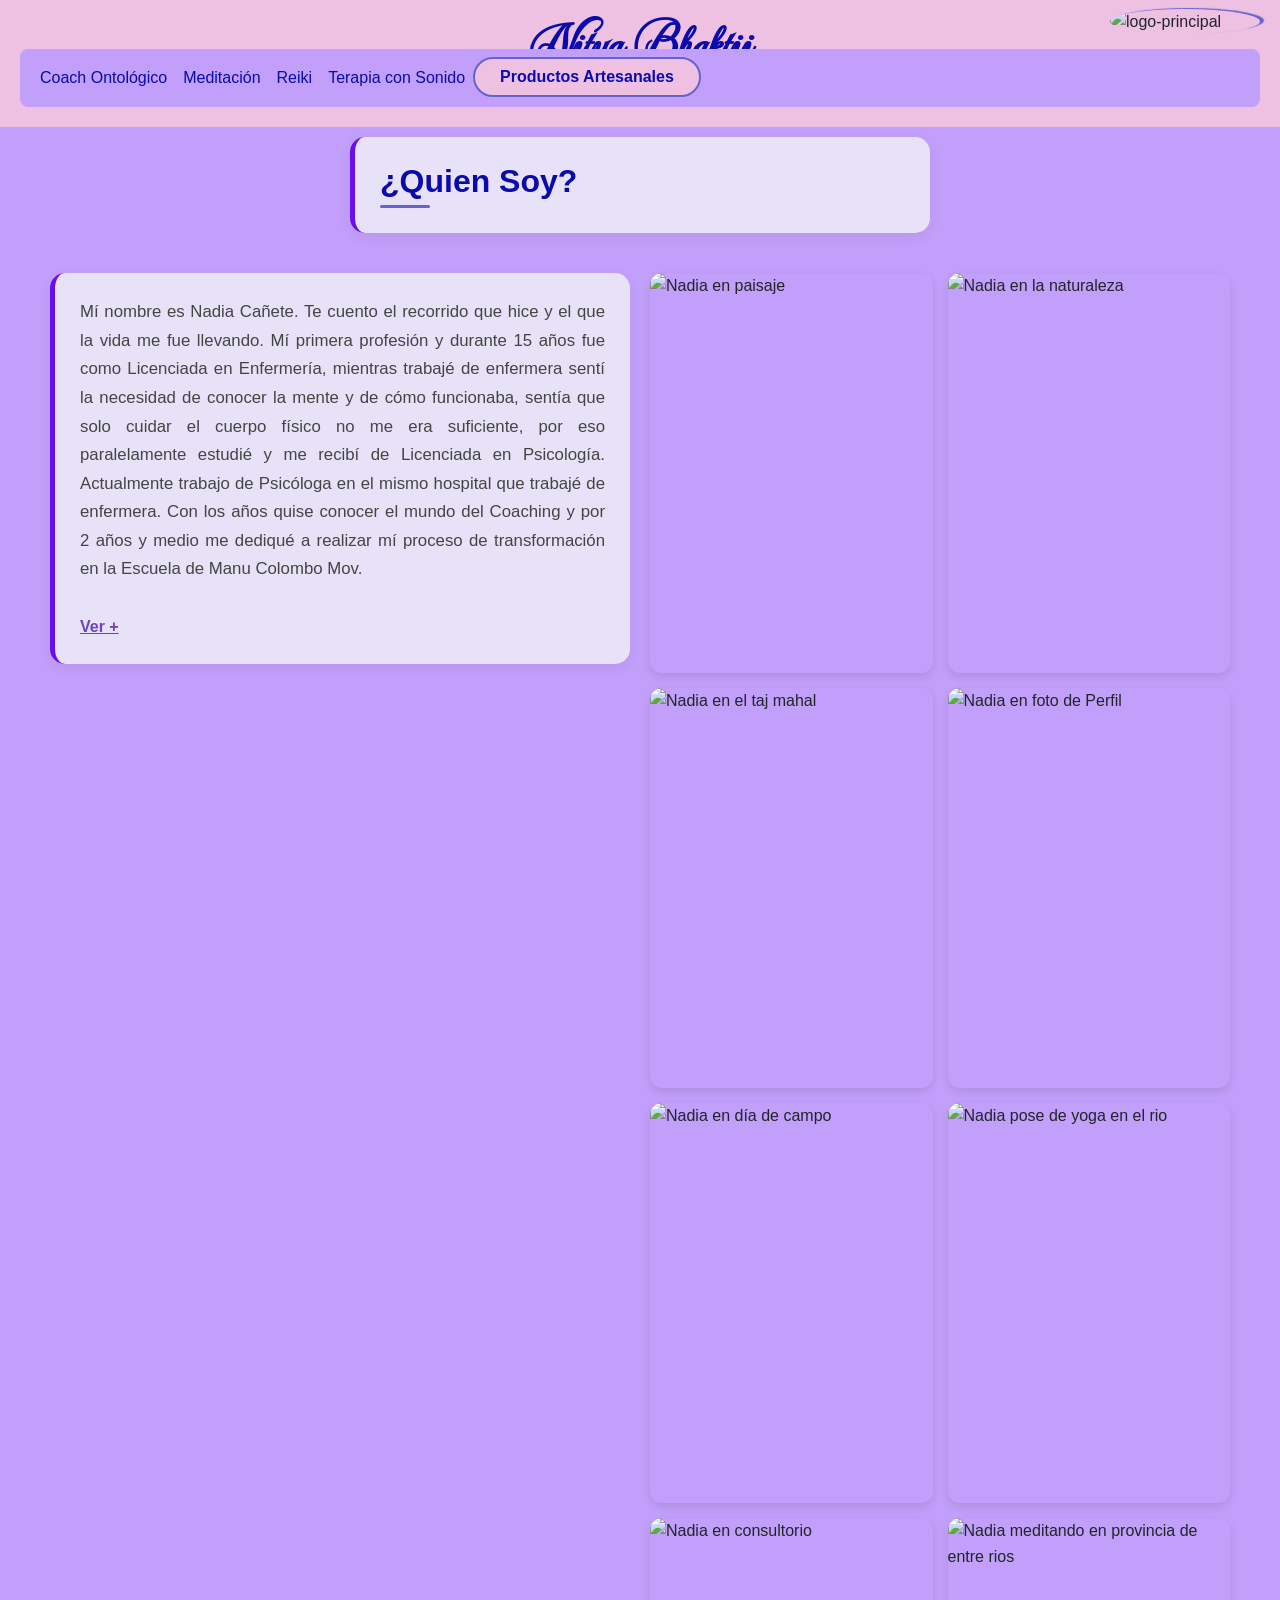
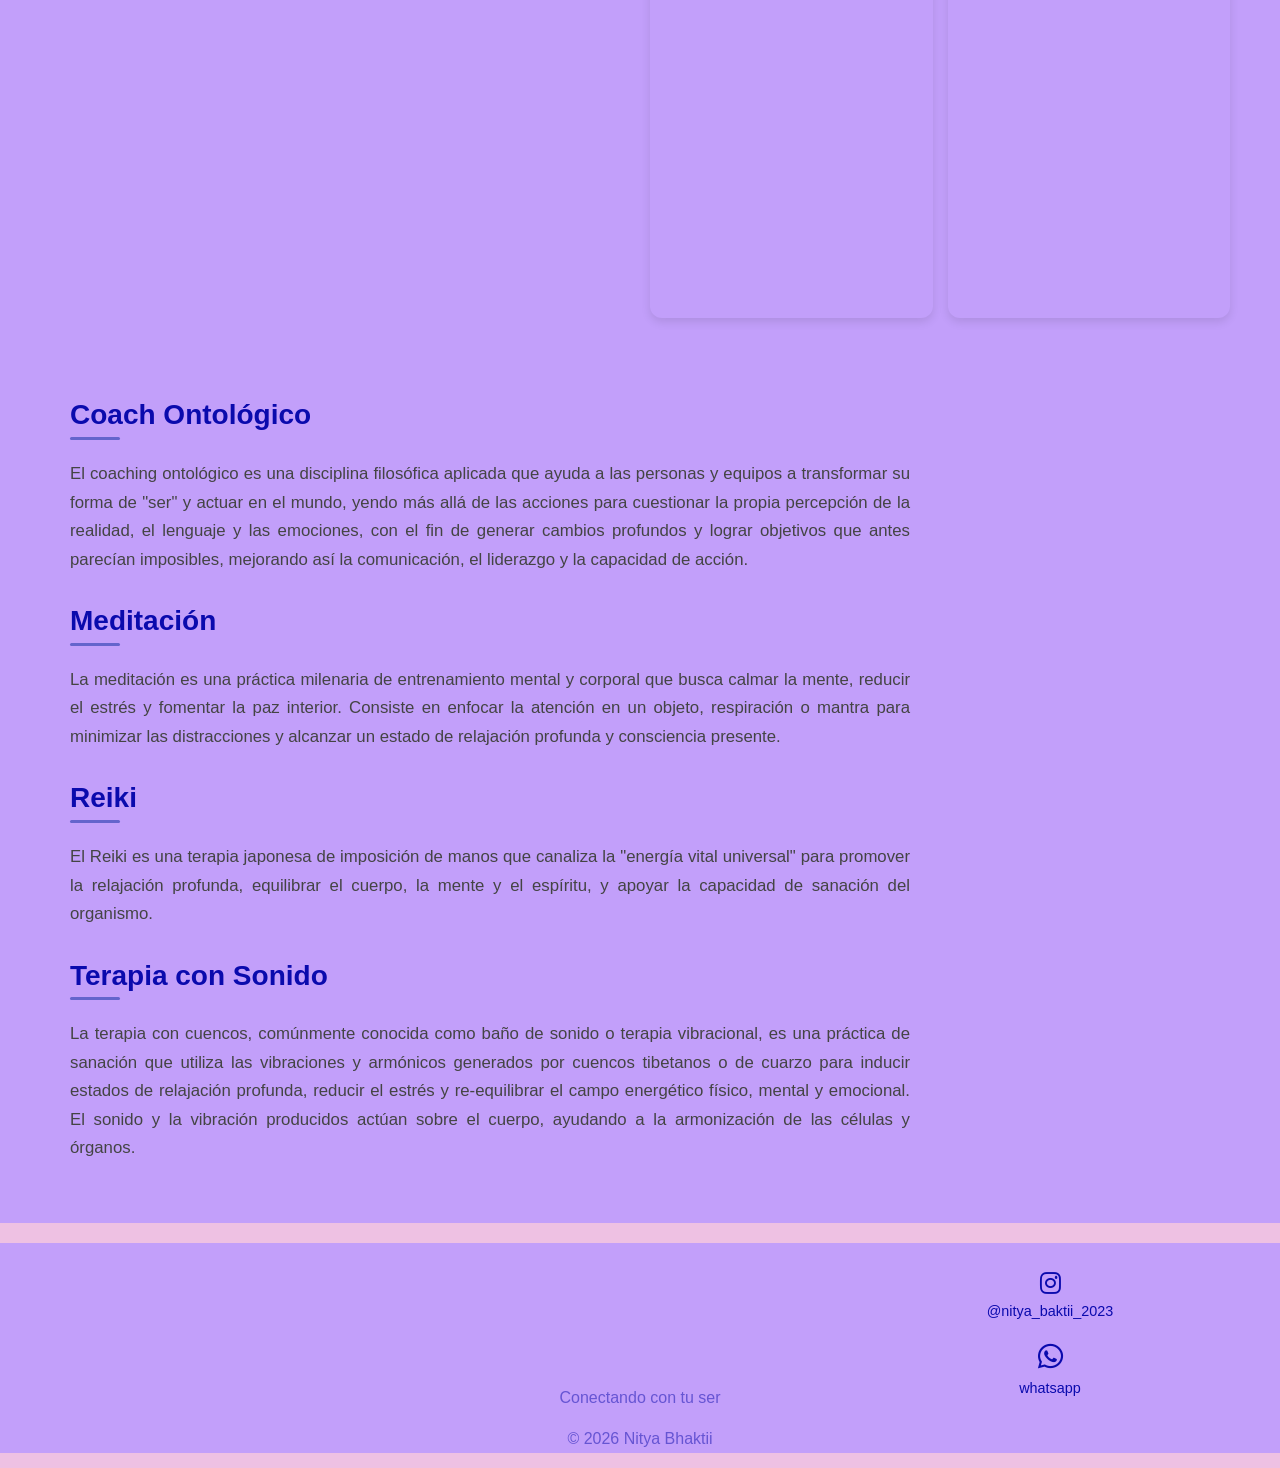
==== index.html @ 0ad5dc68 "arreglos finales" ====
<!DOCTYPE html>
<html lang="en">
<head>
    <meta charset="UTF-8">
    <meta name="viewport" content="width=device-width, initial-scale=1.0">
    <!-- TITULO DE LA PAGINA PRINCIPAL -->
    <title>Nitya Bhaktii</title>
    <!-- logo de la pestaña -->
    <link rel="icon" type="image/png" href="Imagenes/favicon.png">
    <!-- frameworks de boostraps -->
    <link href="https://cdn.jsdelivr.net/npm/bootstrap@5.3.8/dist/css/bootstrap.min.css" rel="stylesheet" integrity="sha384-sRIl4kxILFvY47J16cr9ZwB07vP4J8+LH7qKQnuqkuIAvNWLzeN8tE5YBujZqJLB" crossorigin="anonymous">
    <!-- fuente de google -->
    <link rel="preconnect" href="https://fonts.googleapis.com">
    <link rel="preconnect" href="https://fonts.gstatic.com" crossorigin>
    <link href="https://fonts.googleapis.com/css2?family=Mea+Culpa&display=swap" rel="stylesheet">
    <!-- pagina de estilos -->
    <link rel="stylesheet" href="css/main.css">
    <!-- fuente de google -->
    <link rel="stylesheet" href="https://cdnjs.cloudflare.com/ajax/libs/font-awesome/6.0.0/css/all.min.css">
</head>
<!-- comeinzo del BODY -->
<body>
    <!-- comienzo del header -->
    <header>
        <div>
            <!-- titulo principal -->
            <h1>Nitya Bhaktii<span>Conectando con tu ser</span></h1>
            <!-- logo en tablets y desktop -->
            <img class="logo-principal" src="Imagenes/logo-principal.png" alt="logo-principal">
        </div>
        <!-- barra de navegacion con boostraps -->
        <nav class="navbar navbar-expand-lg">
            <div class="container-fluid">
                <a class="navbar-brand" href="index.html">
                    <!-- logo en mobile -->
                    <img src="Imagenes/images-removebg-preview.png" alt="Logo" width="30" height="30" class="d-inline-block align-text-top"></a>
                        <button class="navbar-toggler" type="button" data-bs-toggle="collapse" data-bs-target="#navbarSupportedContent" aria-controls="navbarSupportedContent" aria-expanded="false" aria-label="Toggle navigation">
                            <span class="navbar-toggler-icon"></span>
                        </button>
                <div class="collapse navbar-collapse" id="navbarSupportedContent">
                    <ul class="navbar-nav me-auto mb-2 mb-lg-0">
                        <li class="nav-item">
                            <a class="nav-link active" aria-current="page" href="pages/coach-ontologico.html">Coach Ontológico</a>
                        </li>
                        <li class="nav-item">
                            <a class="nav-link active" aria-current="page" href="pages/meditacion.html">Meditación</a>
                        </li>
                        <li class="nav-item">
                            <a class="nav-link active" aria-current="page" href="pages/reiki.html">Reiki</a>
                        </li>
                        <li class="nav-item">
                            <a class="nav-link active" aria-current="page" href="pages/terapia-sonora.html">Terapia con Sonido</a>
                        </li>
                        <li class="nav-item"><a href="pages/productos-artesanales.html" class="btn-personal">Productos Artesanales</a>
                        </li>
                    </ul>
                </div>
            </div>
        </nav>
    </header>
    <!-- fin del header -->
    <!-- comienzo del main -->
    <div class="container-principal">
        <main>
            <div class="container-services">
                <!-- seccion de quien soy -->
                <section class="titulo-servicio">
                    <h2 class="tarjeta">¿Quien Soy?</h2>
                </section>
                <!-- fotos personales -->
                <aside class="imagenes-principal">
                    <img src="Imagenes/foto15.jpeg" alt="Nadia en paisaje">
                    <img src="Imagenes/foto10.jpeg" alt="Nadia en la naturaleza">
                    <img src="Imagenes/foto6.jpeg" alt="Nadia en el taj mahal" class="focus-1">
                    <img src="Imagenes/foto26.jpeg" alt="Nadia en foto de Perfil" class="focus-2">
                    <img src="Imagenes/foto21.jpeg" alt="Nadia en día de campo" class="focus-3">
                    <img src="Imagenes/foto7.jpeg" class="no-desktop" alt="Nadia en la montaña">
                    <img src="Imagenes/foto9.jpeg" alt="Nadia pose de yoga en el rio">
                    <img src="Imagenes/foto23.jpeg" class="no-mobile" alt="Nadia en consultorio">
                    <img src="Imagenes/n-imagen-2.jpeg" alt="Nadia meditando en provincia de entre rios" class="focus-4">
                </aside>
                <!-- detalle de vida -->
                <article class="tarjeta tarjeta-inicio">
                        <p>Mí nombre es Nadia Cañete. Te cuento el recorrido que hice y el que la vida me fue llevando. Mí primera profesión y durante 15 años fue como Licenciada en Enfermería, mientras trabajé de enfermera sentí la necesidad de conocer la mente y de cómo
                        funcionaba, sentía que solo cuidar el cuerpo físico no me era
                        suficiente, por eso paralelamente estudié y me recibí de
                        Licenciada en Psicología. Actualmente trabajo de Psicóloga en
                        el mismo hospital que trabajé de enfermera. Con los años quise
                        conocer el mundo del Coaching y por 2 años y medio me
                        dediqué a realizar mí proceso de transformación en la Escuela
                        de Manu Colombo Mov.
                        </p>
                        <!-- boton de ver mas -->
                    <details>
                        <summary>Ver</summary>
                            <p>Finalmente recibí mí certificación de
                            Coach Ontológico. En el medio de mis estudios me forme en
                            diferentes Terapias Complementarias como Instructora de Yoga,
                            Máster en Reiki Usui y Máster en Reiki Karuna, Terapeuta en
                            Cuencos Sonoros, Sanación con manos y voz entre otras.
                            Con todo mí aprendizaje y experiencia, hoy decidí empezar a
                            acompañar a las personas a transformar su vida, teniendo en
                            cuenta nuestros tres dominios: el lenguaje, las emociones y el
                            cuerpo. A esta mirada le sumo el cuerpo energético que también
                            posee una importancia relevante, muchas veces dejada de lado.
                            Considero al ser humano como un ser cuyo potencial se
                            encuentra latente hasta que despierta y se expande. Los invito a
                            conocerse más y a expandirse sin límites transformando sus
                            vidas.
                            </p>
                    </details>
                </article>
            </div>
        </main>
        <!-- fin del main -->
        <!-- comienzo de secciones de prestaciones y detalles de las mismas -->
        <div class="container-services">
            <section class="section-list">
                <h3 id="coach-ontologico">Coach Ontológico</h3>
                    <p>El coaching ontológico es una disciplina filosófica aplicada que ayuda a las personas y equipos a transformar su forma de "ser" y actuar en el mundo, yendo más allá de las acciones para cuestionar la propia percepción de la realidad, el lenguaje y las emociones, con el fin de generar cambios profundos y lograr objetivos que antes parecían imposibles, mejorando así la comunicación, el liderazgo y la capacidad de acción. </p>
                <h3 id="meditacion">Meditación</h3>
                    <p>La meditación es una práctica milenaria de entrenamiento mental y corporal que busca calmar la mente, reducir el estrés y fomentar la paz interior. Consiste en enfocar la atención en un objeto, respiración o mantra para minimizar las distracciones y alcanzar un estado de relajación profunda y consciencia presente.</p>
                <h3>Reiki</h3>
                    <p>El Reiki es una terapia japonesa de imposición de manos que canaliza la "energía vital universal" para promover la relajación profunda, equilibrar el cuerpo, la mente y el espíritu, y apoyar la capacidad de sanación del organismo.</p>
                <h3 id="terapias-sonoras">Terapia con Sonido</h3>
                    <p>La terapia con cuencos, comúnmente conocida como baño de sonido o terapia vibracional, es una práctica de sanación que utiliza las vibraciones y armónicos generados por cuencos tibetanos o de cuarzo para inducir estados de relajación profunda, reducir el estrés y re-equilibrar el campo energético físico, mental y emocional. El sonido y la vibración producidos actúan sobre el cuerpo, ayudando a la armonización de las células y órganos.</p>
            </section>
        </div>
    </div>
    <div class="division">

    </div> 
    <!-- fin de secciones -->
    <!-- comienzo del footer -->
    <footer>
        <!-- iconos de redes sociales -->
        <div class="social-icons">
            <!-- instagram con estilos -->
            <a href="https://www.instagram.com/_u/nitya_baktii_2023/?hl=es" class="instagram-link" target="_blank" rel="noopener noreferrer" style="text-decoration: none; color: inherit; display: flex; flex-direction: column; align-items: center;">
                <i class="fa-brands fa-instagram" style="font-size: 1.5rem;"></i>
                    <span style="font-size: 0.9rem; margin-top: 5px;">@nitya_baktii_2023</span>
            </a>
            <!-- whatsapp con estilos -->
            <a href="https://wa.me/5491154056339" class="whatsapp" target="_blank" rel="noopener" style="text-decoration: none; color: inherit; align-items: center;" aria-label="Chatear por WhatsApp">
                <i class="fa-brands fa-whatsapp"></i>
                    <span style="font-size: 0.9rem; margin-top: 5px;">whatsapp</span>
            </a>
        </div>
        <!-- slogan final y copyright -->
        <div class="footer-final">
            <p class="footer-info-centro">Conectando con tu ser</p>
            <p class="footer-info-centro">&copy; 2026 Nitya Bhaktii</p>
        </div>
    </footer>
    <!-- fin de footer -->
    <!-- boton flotante de whatsapp para mobile -->
    <a href="https://wa.me/5491154056339" class="whatsapp-btn" target="_blank" rel="noopener" aria-label="Chatear por WhatsApp">
        <i class="fa-brands fa-whatsapp"></i>
    </a>
    <!-- scrypt de boostraps -->
<script src="https://cdn.jsdelivr.net/npm/bootstrap@5.3.8/dist/js/bootstrap.bundle.min.js" integrity="sha384-FKyoEForCGlyvwx9Hj09JcYn3nv7wiPVlz7YYwJrWVcXK/BmnVDxM+D2scQbITxI" crossorigin="anonymous"></script>
</body>
<!-- fin de BODY -->
</html>
---- css/main.css ----
/*archivo reset*/
/*estilo de reseteo*/
* {
  margin: 0;
  padding: 0;
  box-sizing: border-box;
}

/*archivo de page-principal*/
/*estilos del body general*/
body {
  font-family: sans-serif;
  line-height: 1.6;
  background-color: #eec1e3;
}

/*archivo de header*/
/*estilos general del header*/
/* empieza el header*/
header {
  display: flex;
  flex-direction: column;
  padding: 20px;
  gap: 15px;
}
header h1 {
  text-align: center;
  color: rgb(10, 10, 173);
  font-family: "mea culpa", cursive;
  font-size: 3rem;
  font-weight: bolder;
  line-height: 1;
}
header h1 span {
  display: block;
  color: rgb(100, 100, 204);
  font-size: 0.8rem;
  letter-spacing: 2px;
  margin-top: 10px;
  font-family: sans-serif;
}
header .logo-principal {
  display: none;
  animation: rotation 5s infinite linear;
}
@keyframes rotation {
  from {
    transform: rotatey(0deg);
  }
  to {
    transform: rotateY(360deg);
  }
}
header .navbar {
  background-color: #c29ffa;
  border-radius: 8px;
}
header .navbar .navbar-toggler {
  border: 2px solid rgb(10, 10, 173);
  padding: 4px 8px;
  outline: none;
  box-shadow: none;
}
header .navbar .navbar-toggler:focus {
  box-shadow: none;
}
header .navbar .navbar-toggler .navbar-toggler-icon {
  filter: sepia(100%) hue-rotate(190deg) saturate(500%);
  transition: filter 0.3s ease;
}
header .navbar .navbar-toggler:hover .navbar-toggler-icon {
  filter: sepia(100%) hue-rotate(150deg) saturate(100%);
}
header .navbar .nav-item .nav-link {
  color: rgb(10, 10, 173);
}
header .navbar .nav-item .nav-link:hover {
  color: #6610f2;
  transform: translateY(-2px);
}
header .navbar .btn-personal {
  background-color: #eec1e3;
  color: rgb(10, 10, 173);
  padding: 10px 25px;
  border-radius: 50px;
  font-weight: 600;
  text-decoration: none;
  display: inline-block;
  border: 2px solid rgb(100, 100, 204);
  transition: all 0.3s ease;
  line-height: 1;
}
header .navbar .btn-personal:hover {
  background-color: rgb(100, 100, 204);
  color: #eec1e3;
  transform: translateY(-1px);
  box-shadow: 0 4px 10px rgba(0, 0, 0, 0.1);
}

/*archivo de main*/
/*estilos general de main*/
.container-principal {
  background-color: #c29ffa;
}
.container-principal .container-services {
  display: flex;
  flex-direction: column;
  gap: 20px;
  max-width: 900px;
  margin: 0 auto;
  padding: 10px;
}
.container-principal .container-services .tarjeta {
  order: 1;
}
.container-principal .container-services .imagenes-principal {
  order: 2;
}
.container-principal .container-services h2, .container-principal .container-services h3 {
  color: rgb(10, 10, 173);
  margin-bottom: 20px;
  font-family: sans-serif;
  position: relative;
  font-weight: bold;
  display: block;
}
.container-principal .container-services p {
  font-size: 1.05rem;
  line-height: 1.7;
  color: #444;
  margin-bottom: 30px;
  text-align: justify;
}
.container-principal .container-services summary {
  list-style: none;
  color: #6f42c1;
  cursor: pointer;
  font-weight: bold;
  text-decoration: underline;
  margin-top: 10px;
  outline: none;
}
.container-principal .container-services summary::after {
  content: " + ";
}
.container-principal .container-services [open] summary::after {
  content: " - ";
}
.container-principal .container-services [open] summary {
  margin-bottom: 25px;
}
.container-principal .container-services h2::after, .container-principal .container-services h3::after {
  content: "";
  display: block;
  width: 50px;
  height: 3px;
  background-color: rgb(100, 100, 204);
  margin-top: 5px;
  border-radius: 2px;
}
.container-principal .container-services .imagenes-principal {
  display: grid;
  grid-template-columns: repeat(2, 1fr);
  gap: 15px;
  margin-bottom: 40px;
}
.container-principal .container-services .imagenes-principal img {
  width: 100%;
  height: 200px;
  object-fit: cover;
  border-radius: 12px;
  box-shadow: 0 4px 10px rgba(0, 0, 0, 0.1);
  transition: transform 0.3s ease;
}
.container-principal .container-services .section-list {
  background-color: transparent;
  padding: 20px;
  margin: 0 auto;
}

.tarjeta {
  background-color: #e7e2f8;
  padding: 25px;
  border-radius: 15px;
  border-left: 5px solid #6610f2;
  margin-bottom: 20px;
  box-shadow: 0 4px 15px rgba(0, 0, 0, 0.05);
}

.division {
  margin: 20px;
}

/*archivo mobile*/
/*estilos para mobile*/
.no-mobile {
  display: none;
}

/*redes de what oculta*/
.whatsapp {
  display: none;
}

/*se visualiza boton flotante de what*/
.whatsapp-btn {
  position: fixed;
  width: 40px;
  height: 40px;
  bottom: 20px;
  right: 20px;
  background-color: #25d366;
  color: #FFF;
  border-radius: 50px;
  text-align: center;
  font-size: 25px;
  box-shadow: 2px 2px 10px rgba(0, 0, 0, 0.2);
  display: flex;
  align-items: center;
  justify-content: center;
  z-index: 1000;
  text-decoration: none;
  transition: transform 0.3s ease;
}

/* si se apreta el logo del whatsapp */
.whatsapp-btn:active {
  transform: scale(1.1);
  background-color: #128c7e;
}

/*archivo de imagen*/
/*estilos de posicion de las imagenes*/
.focus-1 {
  object-position: 90%;
}

.focus-2 {
  object-position: 0% 0.1%;
}

.focus-3 {
  object-position: 0% 30%;
}

.focus-4 {
  object-position: 0 90%;
}

aside img:hover {
  transform: scale(1.03);
}

/*archivo de footer*/
/*estilos general del footer*/
/* Empieza el footer */
footer {
  background-color: #c29ffa;
  color: rgb(10, 10, 173);
  padding: 20px 40px;
  text-align: center;
  display: flex;
  flex-direction: column;
  align-items: center;
  gap: 30px;
}

.footer-final, .footer-info-centro {
  font-size: 1rem;
  opacity: 0.7;
  margin-top: 10px;
}

.social-icons a {
  font-size: 1.8rem;
  transition: transform 0.3s ease, color 0.3s ease;
}
.social-icons a:hover {
  color: #6610f2;
  transform: scale(1.1);
}

/*archivo page-secundary*/
/*estilos de las paginas secundarias*/
.imagenes-pages {
  display: contents;
}
.imagenes-pages .imagen-inicio {
  order: 1;
  width: 100%;
  height: auto;
  border-radius: 15px;
  margin: 10px 0;
  box-shadow: 0 8px 20px rgba(0, 0, 0, 0.15);
}
.imagenes-pages .imagen-final {
  order: 3;
  width: 100%;
  height: auto;
  border-radius: 15px;
  margin: 10px 0;
  box-shadow: 0 8px 20px rgba(0, 0, 0, 0.15);
}

.texto-articulo {
  order: 2;
}
.texto-articulo p span {
  font-size: 1.1rem;
  line-height: 1.7;
  color: #6610f2;
  margin-top: 15px;
  margin-bottom: 15px;
  text-align: justify;
  display: block;
}

/*se agrega menu en el footer*/
.footer-services-list {
  list-style: none;
  padding: 0;
}
.footer-services-list li {
  margin: 10px 0;
}
.footer-services-list li a {
  text-decoration: none;
  font-weight: 500;
}
.footer-services-list li a:hover {
  color: #6610f2;
  transform: translateY(-2px);
}

/*archivo de videos*/
/*estilos de videos de youtube*/
iframe {
  display: block;
  width: 100%;
  aspect-ratio: 16/9;
  object-fit: cover;
  height: auto;
  margin: auto;
  padding: 4px;
  border-radius: 15px;
  border: 6px solid #eec1e3;
  outline: 2px solid rgb(10, 10, 173);
}

/*archivo de page-producto*/
/*estilos de la pagina productos artesanales*/
.container-personal {
  display: grid;
  gap: 20px;
  padding: 20px;
  grid-template-areas: "header" "titulo" "hero";
}

.hero-personal {
  grid-area: titulo;
  text-align: start;
  background-color: #c29ffa;
  padding: 15px;
  max-width: 900px;
  margin: 0 auto;
}
.hero-personal .tarjeta {
  font-size: 1.4em;
  color: rgb(10, 10, 173);
  margin-bottom: 20px;
  font-family: sans-serif;
  position: relative;
  font-weight: bold;
  display: block;
}
.hero-personal .tarjeta::after {
  content: "";
  display: block;
  width: 50px;
  height: 3px;
  background-color: rgb(100, 100, 204);
  margin-top: 5px;
  border-radius: 2px;
}

.producto-personal {
  display: grid;
  grid-template-columns: repeat(2, 1fr);
  gap: 25px;
  margin-top: 20px;
}
.producto-personal a {
  text-decoration: none;
  color: inherit;
  display: flex;
  flex-direction: column;
  align-items: center;
  transition: transform 0.3s ease;
}
.producto-personal a:hover {
  transform: translateY(-5px);
}
.producto-personal a:hover img {
  box-shadow: 0 8px 15px rgba(0, 0, 0, 0.2);
}
.producto-personal a img {
  width: 100%;
  height: 300px;
  object-fit: cover;
  border-radius: 15px;
  box-shadow: 0 4px 8px rgba(0, 0, 0, 0.1);
}
.producto-personal a span {
  font-size: 1.1rem;
  line-height: 1.2;
  color: #6610f2;
  margin-top: 15px;
  margin-bottom: 15px;
  text-align: center;
  display: block;
}
.producto-personal a span span {
  font-size: 1rem;
  line-height: 1;
  color: #6610f2;
  margin-top: 15px;
  margin-bottom: 15px;
  text-align: center;
  display: block;
}

/*archivo de mq-tablet*/
/*cambio de colores de fondo*/
@media (min-width: 768px) {
  body {
    background-color: #c29ffa;
  }
  header .navbar {
    background-color: #eec1e3;
  }
  header .logo-principal {
    display: block;
    width: 150px;
    height: auto;
    margin-left: auto;
    margin-top: -90px;
    border-radius: 50%;
    box-shadow: 4px -1px 1px rgb(100, 100, 204);
  }
  header .navbar-brand {
    display: none;
  }
  .no-desktop {
    display: none;
  }
  /*estilo grilla*/
  .container-principal {
    background-color: #eec1e3;
  }
  .container-principal .container-services {
    display: grid;
    grid-template-columns: repeat(3, 1fr);
    align-items: start;
  }
  .container-principal .titulo-servicio {
    grid-area: 1/1/2/4;
  }
  .container-principal .tarjeta .tarjeta-inicio p {
    font-size: 1.7rem;
  }
  .container-principal .imagenes-pages .imagen-inicio {
    order: unset;
    margin: 0;
  }
  .container-principal .imagenes-pages .imagen-final {
    order: unset;
    margin: 0;
  }
  .container-principal .container-services .imagenes-pages {
    grid-area: 2/1;
    align-self: start;
    display: flex;
    flex-direction: column;
    margin-top: 0;
    gap: 15px;
  }
  .container-principal .container-services .imagenes-pages img {
    width: 100%;
    height: auto;
    object-fit: cover;
    border-radius: 12px;
    box-shadow: 0 4px 10px rgba(0, 0, 0, 0.1);
    transition: transform 0.3s ease;
  }
  .container-services p {
    font-size: 1rem;
  }
  .no-mobile {
    display: unset;
    width: 100%;
  }
  .focus-2 {
    object-position: 80% 0%;
  }
  .container-services .tarjeta {
    grid-area: 2/2/2/4;
  }
  .container-services .section-list {
    grid-area: 1/1/3/4;
  }
  iframe {
    width: 600px;
  }
  /*estilos del footer - grilla*/
  footer {
    background-color: #eec1e3;
    display: grid;
    grid-template-columns: repeat(3, 1fr);
    text-align: center;
  }
  footer .footer-final {
    grid-area: 2/2;
    margin-bottom: -35px;
  }
  footer .social-icons {
    grid-area: 1/3;
    display: flex;
    flex-direction: column;
    gap: 20px;
    padding-top: 8px;
    margin-bottom: -65px;
  }
  .whatsapp-btn {
    display: none;
  }
  .whatsapp, .instagram-link {
    display: flex;
    flex-direction: column;
  }
  .container-personal {
    grid-template-columns: 200px 1fr 1fr;
    grid-template-areas: "header header header" " nav  titulo titulo " " nav   hero  hero ";
  }
  .content-personal {
    grid-area: header;
  }
  .nav-personal {
    grid-area: nav;
  }
  .nav-personal ul {
    list-style: none;
    display: flex;
    flex-direction: column;
    gap: 20px;
  }
  .nav-personal ul li a {
    text-decoration: none;
    color: rgb(10, 10, 173);
    transition: color 0.3s ease;
  }
  .nav-personal ul li a:hover {
    color: rgb(100, 100, 204);
    text-decoration: underline;
  }
  .subtitulo__productos {
    color: rgb(10, 10, 173);
    margin-bottom: 20px;
    font-family: sans-serif;
    position: relative;
    font-weight: bold;
    display: block;
  }
  .nav-personal .desplegable {
    position: relative;
  }
  .nav-personal .desplegable .content-desplegable {
    display: none;
    position: absolute;
    background-color: #c29ffa;
    min-width: 160px;
    box-shadow: 0px 8px 16px rgba(0, 0, 0, 0.2);
    z-index: 9999;
    top: 100%;
    left: 0;
    padding: 10px 0;
    border-radius: 8px;
  }
  .nav-personal .desplegable .content-desplegable li {
    width: 100%;
  }
  .nav-personal .desplegable .content-desplegable li a {
    padding: 10px 20px;
    display: block;
    font-size: 0.9rem;
  }
  .nav-personal .desplegable .content-desplegable li a:hover {
    background-color: #eec1e3;
  }
  .nav-personal ul .desplegable:hover .content-desplegable {
    display: block;
  }
}
/*archivo mq-desktop*/
/*estilos de desktop*/
/*cambio de color principal*/
@media (min-width: 1200px) {
  body {
    background-color: #eec1e3;
  }
  /*color del menu de navegacion*/
  header .navbar {
    background-color: #c29ffa;
  }
  .container-principal {
    background-color: #c29ffa;
  }
  .container-principal .container-services {
    max-width: 1200px;
    margin: auto;
    display: grid;
    grid-template-columns: repeat(4, 1fr);
    align-self: start;
  }
  .container-principal .container-services .titulo-servicio {
    grid-area: 1/2/1/4;
  }
  .container-principal .container-services .imagenes-principal .no-desktop {
    display: none;
  }
  .container-principal .container-services .imagenes-principal, .container-principal .container-services .imagenes-pages {
    display: grid;
    grid-template-columns: repeat(2, 1fr);
    grid-area: 2/3/5/span 2;
    gap: 15px;
    align-self: start;
  }
  .container-principal .container-services .imagenes-principal img, .container-principal .container-services .imagenes-pages img {
    width: 100%;
    height: 400px;
    display: block;
  }
  .container-principal .container-services .tarjeta {
    grid-area: 2/1/2/span 2;
  }
  .container-principal .container-services .section-list {
    grid-area: 1/1/1/span 3;
  }
  /*video mas grande*/
  iframe {
    width: 800px;
  }
  /*estilos grilla*/
  .container-personal {
    grid-template-columns: 200px repeat(4, 1fr);
    grid-template-areas: "header header header header header" " nav  titulo titulo titulo titulo" " nav   hero   hero   hero    hero";
  }
  .container-personal .content-personal {
    grid-area: header;
  }
  .container-personal .nav-personal {
    grid-area: nav;
  }
  .container-personal .hero-personal {
    grid-area: titulo;
  }
  .container-personal .hero-personal .producto-personal {
    display: grid;
    grid-template-columns: repeat(4, 1fr);
    gap: 25px;
    margin-top: 20px;
  }
  .container-personal .navbar .collapse .btn-personal {
    background-color: #eec1e3;
    color: rgb(10, 10, 173);
    padding: 10pc 25px;
    border-radius: 50px;
    font-weight: 600;
    text-decoration: none;
    display: inline-block;
    border: 2px solid rgb(100, 100, 204);
    transition: all 0.3s ease;
    line-height: 1;
  }
  .container-personal .navbar .collapse .btn-personal:hover {
    background-color: rgb(100, 100, 204);
    color: #eec1e3;
    transform: translateY(-1px);
    box-shadow: 0 4px rgba(0, 0, 0, 0.1);
  }
  /*color de footer*/
  footer {
    background-color: #c29ffa;
  }
  /*estilos layout en grilla*/
  .container-personal {
    grid-template-columns: 200px repeat(4, 1fr);
    grid-template-areas: "header header header header header" " nav  titulo titulo titulo titulo" " nav   hero   hero   hero    hero";
  }
  .container-personal .content-personal {
    grid-area: header;
  }
  .container-personal .content-personal .navbar .collapse .btn-personal {
    background-color: #eec1e3;
    color: rgb(10, 10, 173);
    padding: 10px 25px;
    border-radius: 50px;
    font-weight: 600;
    text-decoration: none;
    display: inline-block;
    border: 2px solid rgb(100, 100, 204);
    transition: all 0.3s ease;
    line-height: 1;
  }
  .container-personal .content-personal .navbar .collapse .btn-personal:hover {
    background-color: rgb(100, 100, 204);
    color: #eec1e3;
    transform: translateY(-1px);
    box-shadow: 0 4px 10px rgba(0, 0, 0, 0.1);
  }
  .container-personal .nav-personal {
    grid-area: nav;
  }
  .container-personal .hero-personal {
    grid-area: titulo;
  }
  .container-personal .hero-personal .producto-personal {
    display: grid;
    grid-template-columns: repeat(4, 1fr);
    gap: 25px;
    margin-top: 20px;
  }
}

/*# sourceMappingURL=main.css.map */
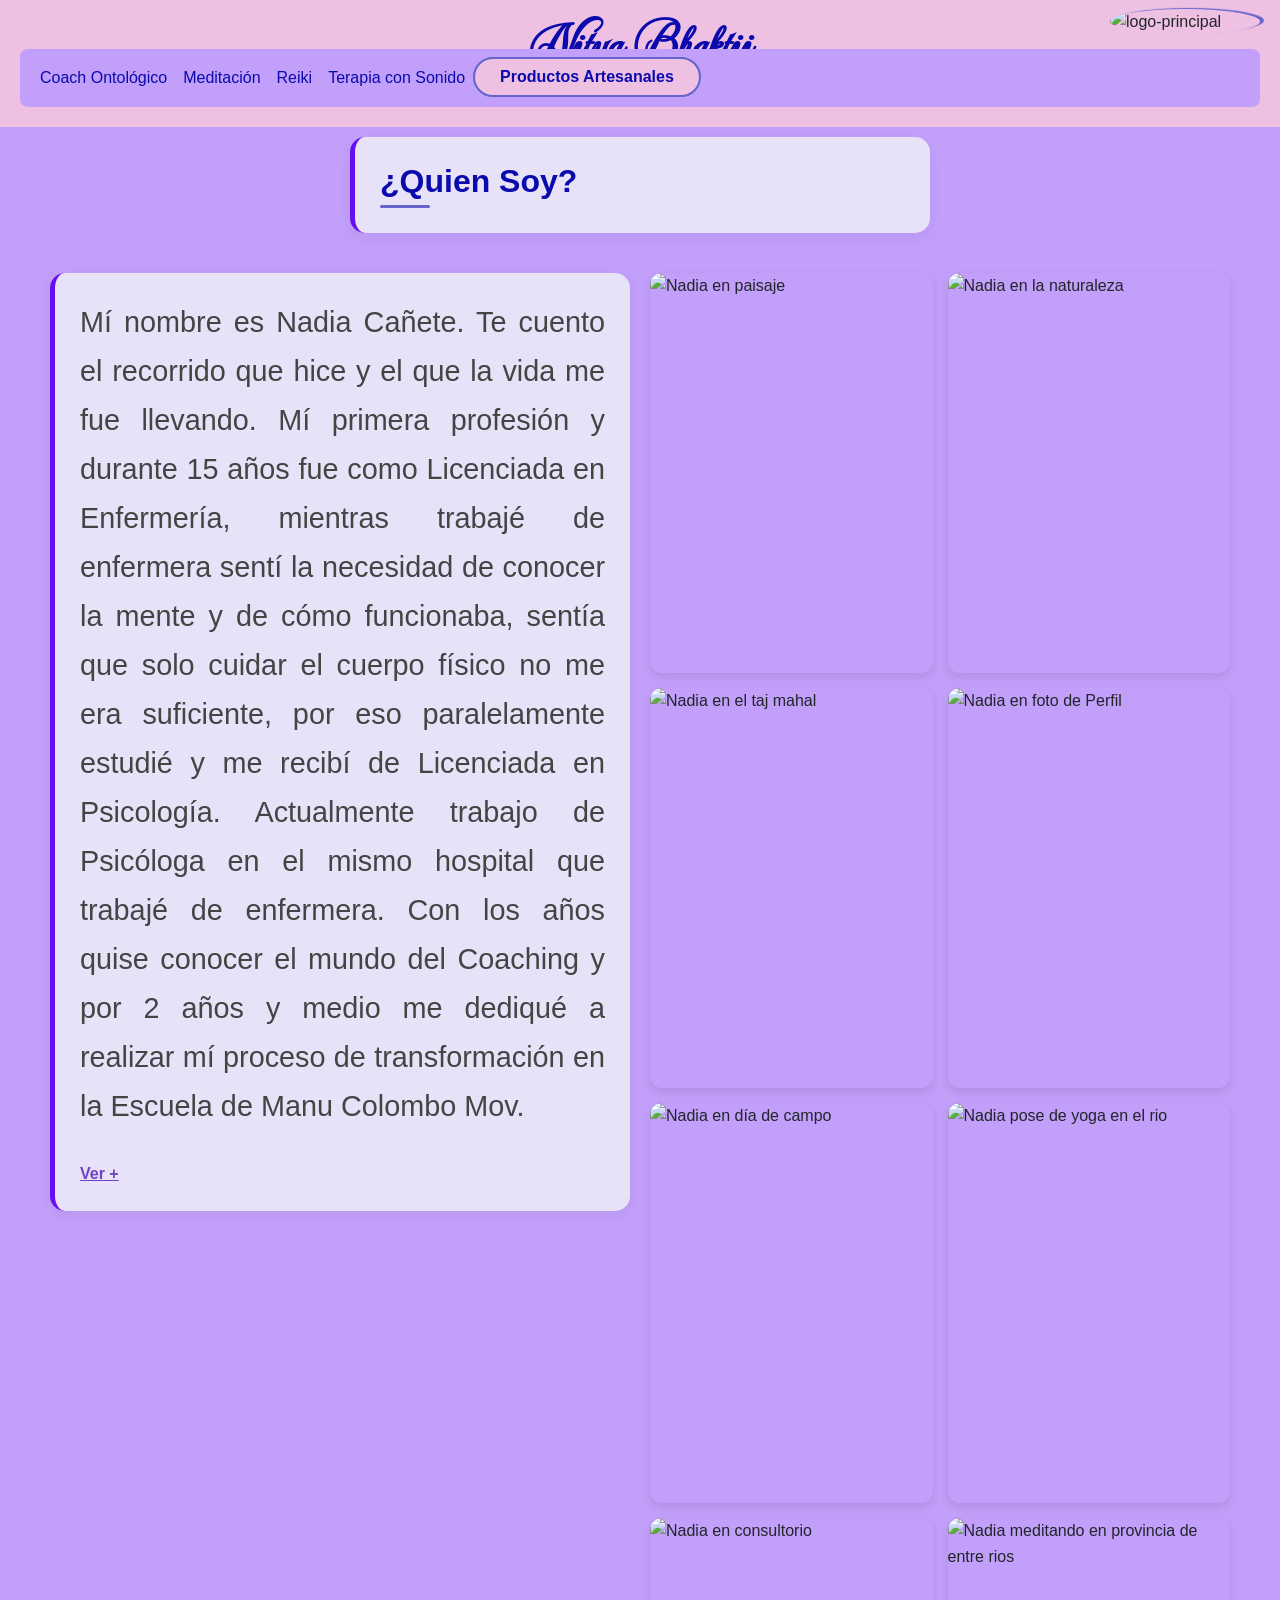
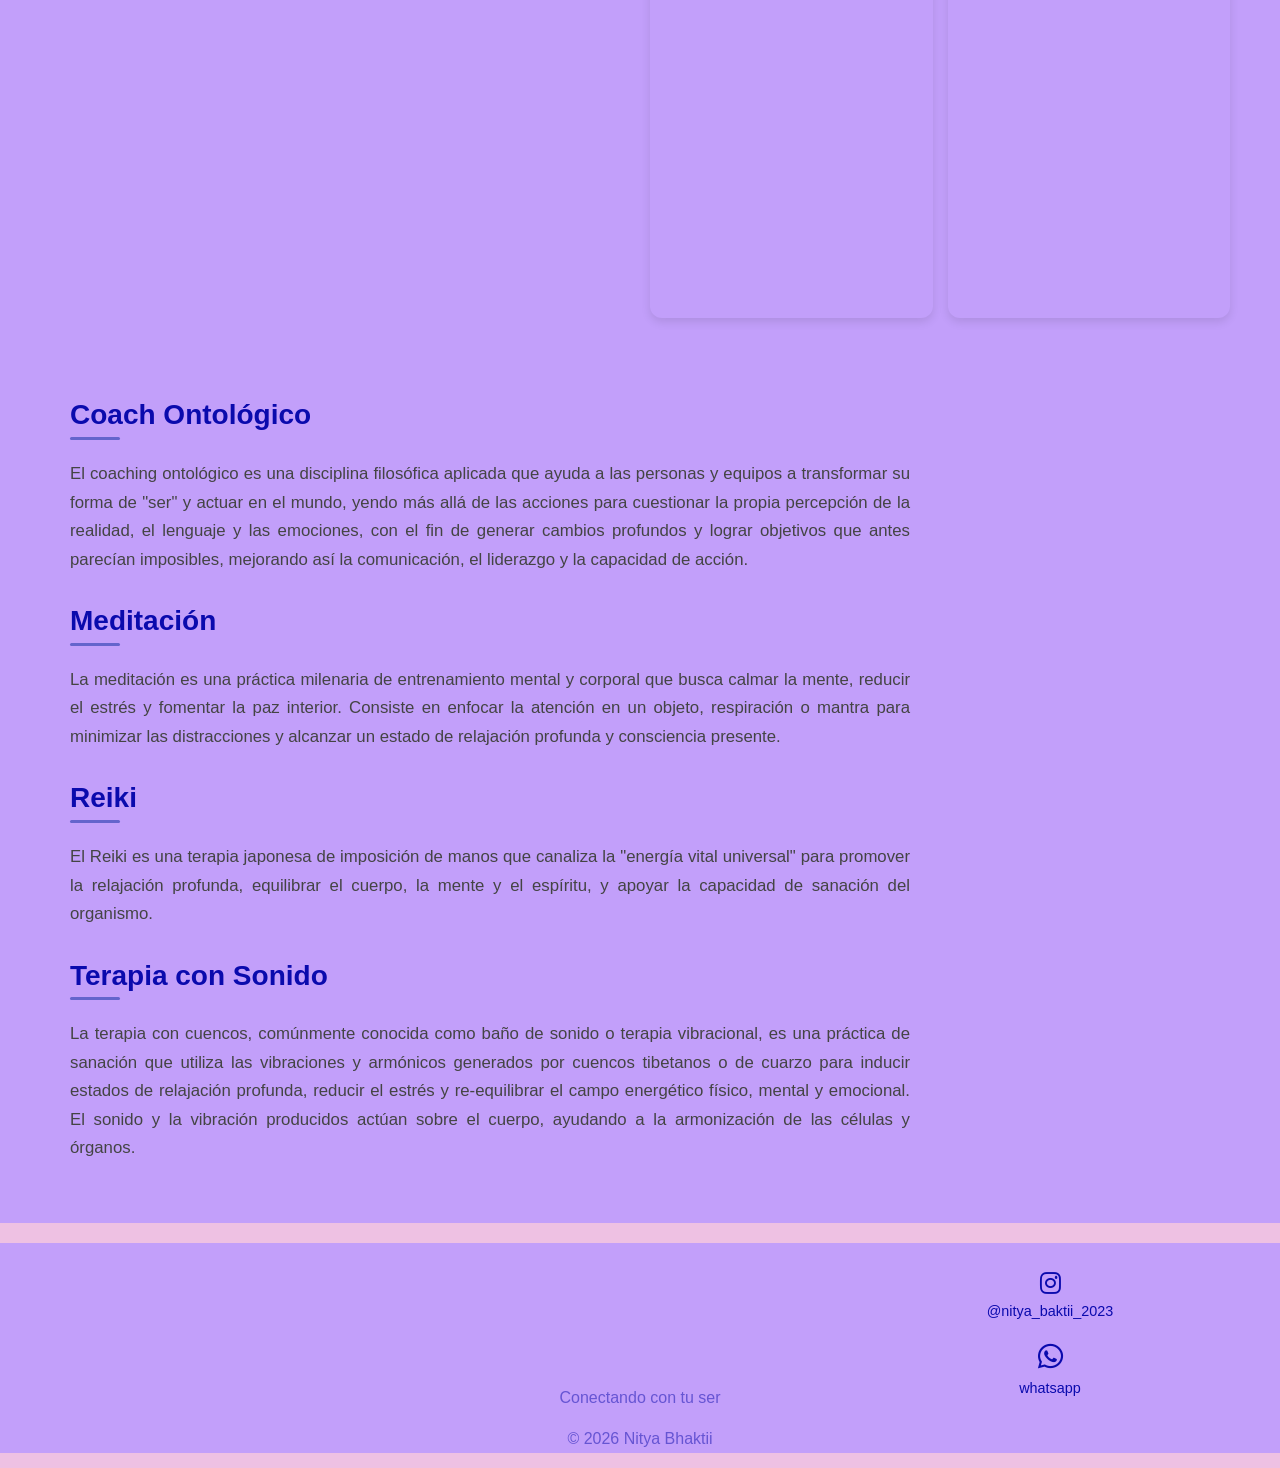
==== commit dfeaaab8: "barra" ====
--- a/index.html
+++ b/index.html
@@ -14,7 +14,7 @@
     <link rel="preconnect" href="https://fonts.gstatic.com" crossorigin>
     <link href="https://fonts.googleapis.com/css2?family=Mea+Culpa&display=swap" rel="stylesheet">
     <!-- pagina de estilos -->
-    <link rel="stylesheet" href="css/main.css">
+    <link rel="stylesheet" href="/css/main.css">
     <!-- fuente de google -->
     <link rel="stylesheet" href="https://cdnjs.cloudflare.com/ajax/libs/font-awesome/6.0.0/css/all.min.css">
 </head>
--- a/css/main.css
+++ b/css/main.css
@@ -547,6 +547,11 @@
   .nav-personal {
     grid-area: nav;
   }
+  .nav-personal {
+    background-color: #eec1e3;
+    padding: 15px 30px 0 0;
+    margin-left: 50px;
+  }
   .nav-personal ul {
     list-style: none;
     display: flex;
@@ -645,6 +650,9 @@
   .container-principal .container-services .section-list {
     grid-area: 1/1/1/span 3;
   }
+  .container-principal .container-services .tarjeta-inicio p {
+    font-size: 1.8rem;
+  }
   /*video mas grande*/
   iframe {
     width: 800px;
@@ -668,24 +676,6 @@
     grid-template-columns: repeat(4, 1fr);
     gap: 25px;
     margin-top: 20px;
-  }
-  .container-personal .navbar .collapse .btn-personal {
-    background-color: #eec1e3;
-    color: rgb(10, 10, 173);
-    padding: 10pc 25px;
-    border-radius: 50px;
-    font-weight: 600;
-    text-decoration: none;
-    display: inline-block;
-    border: 2px solid rgb(100, 100, 204);
-    transition: all 0.3s ease;
-    line-height: 1;
-  }
-  .container-personal .navbar .collapse .btn-personal:hover {
-    background-color: rgb(100, 100, 204);
-    color: #eec1e3;
-    transform: translateY(-1px);
-    box-shadow: 0 4px rgba(0, 0, 0, 0.1);
   }
   /*color de footer*/
   footer {
@@ -719,6 +709,14 @@
   }
   .container-personal .nav-personal {
     grid-area: nav;
+    background-color: #c29ffa;
+    margin-left: 100px;
+  }
+  .container-personal .nav-personal .desplegable .content-desplegable {
+    background-color: #eec1e3;
+  }
+  .container-personal .nav-personal .desplegable .content-desplegable li a:hover {
+    background-color: #c29ffa;
   }
   .container-personal .hero-personal {
     grid-area: titulo;
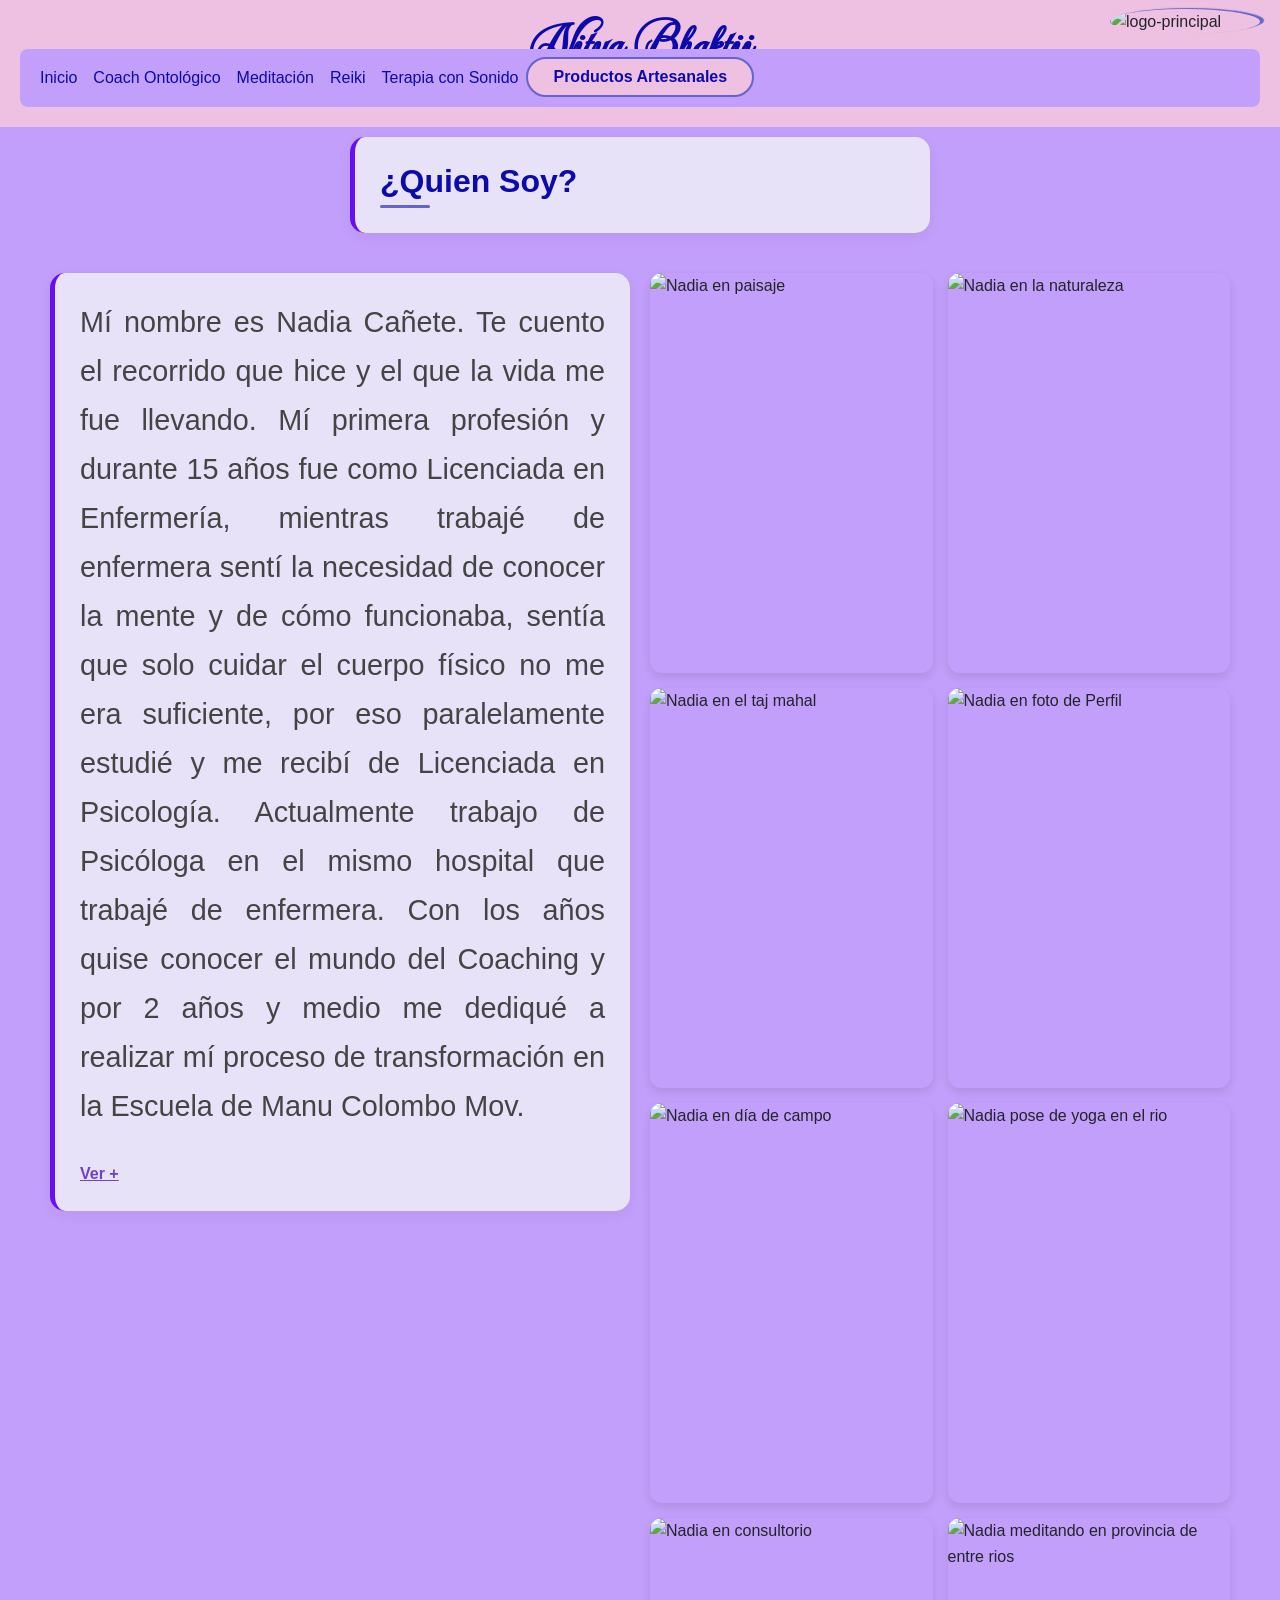
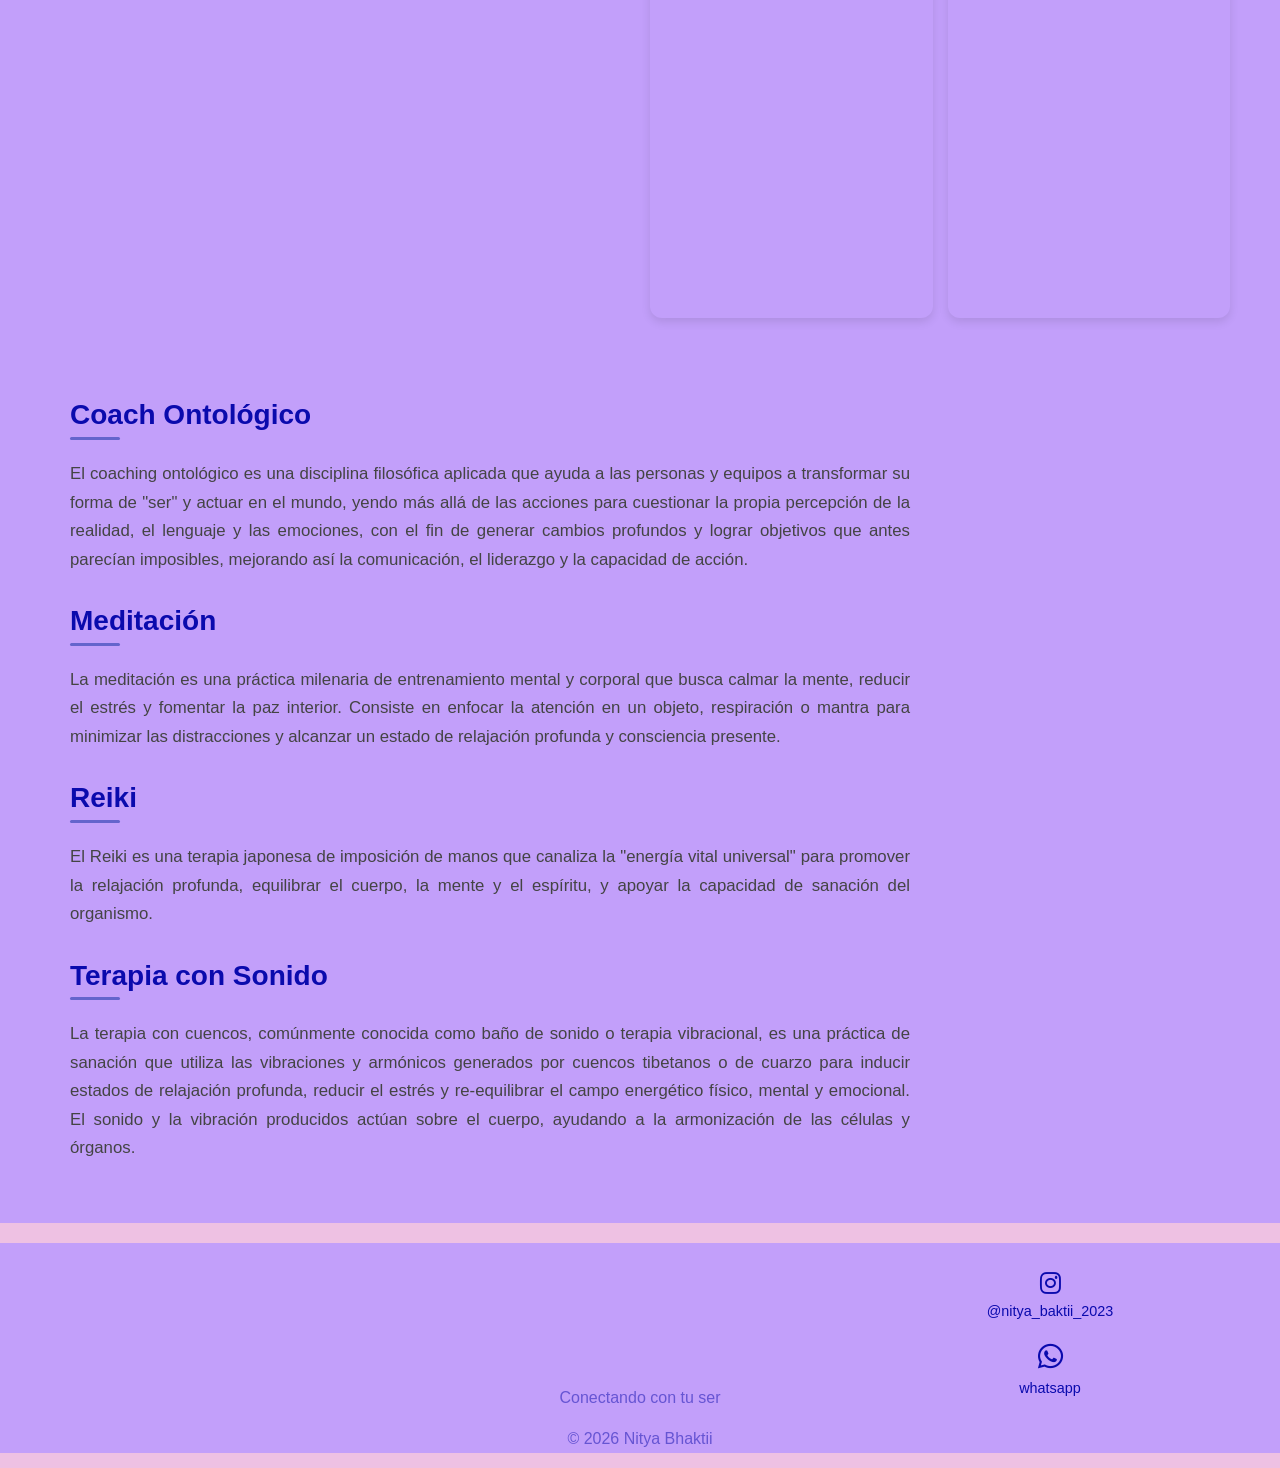
==== commit 2cae35ad: "meta descripcion" ====
--- a/index.html
+++ b/index.html
@@ -3,6 +3,7 @@
 <head>
     <meta charset="UTF-8">
     <meta name="viewport" content="width=device-width, initial-scale=1.0">
+    <meta name="description" content="Descubre Nitya Bhaktii, un espacio de acompañamiento multidimensional para recuperar tu equilibrio y coherencia. Transforma tu realidad y diseña tu propia vida.">
     <!-- TITULO DE LA PAGINA PRINCIPAL -->
     <title>Nitya Bhaktii</title>
     <!-- logo de la pestaña -->
@@ -14,7 +15,7 @@
     <link rel="preconnect" href="https://fonts.gstatic.com" crossorigin>
     <link href="https://fonts.googleapis.com/css2?family=Mea+Culpa&display=swap" rel="stylesheet">
     <!-- pagina de estilos -->
-    <link rel="stylesheet" href="/css/main.css">
+    <link rel="stylesheet" href="css/main.css">
     <!-- fuente de google -->
     <link rel="stylesheet" href="https://cdnjs.cloudflare.com/ajax/libs/font-awesome/6.0.0/css/all.min.css">
 </head>
@@ -39,6 +40,9 @@
                         </button>
                 <div class="collapse navbar-collapse" id="navbarSupportedContent">
                     <ul class="navbar-nav me-auto mb-2 mb-lg-0">
+                        <li class="nav-item">
+                            <a class="nav-link active" aria-current="page" href="#">Inicio</a>
+                        </li>
                         <li class="nav-item">
                             <a class="nav-link active" aria-current="page" href="pages/coach-ontologico.html">Coach Ontológico</a>
                         </li>
--- a/css/main.css
+++ b/css/main.css
@@ -438,6 +438,9 @@
   header .navbar {
     background-color: #eec1e3;
   }
+  header .navbar .btn-personal {
+    background-color: #c29ffa;
+  }
   header .logo-principal {
     display: block;
     width: 150px;
@@ -544,6 +547,9 @@
   .content-personal {
     grid-area: header;
   }
+  .hero-personal {
+    background-color: #eec1e3;
+  }
   .nav-personal {
     grid-area: nav;
   }
@@ -615,6 +621,9 @@
   /*color del menu de navegacion*/
   header .navbar {
     background-color: #c29ffa;
+  }
+  header .navbar .btn-personal {
+    background-color: #eec1e3;
   }
   .container-principal {
     background-color: #c29ffa;
@@ -720,6 +729,7 @@
   }
   .container-personal .hero-personal {
     grid-area: titulo;
+    background-color: #c29ffa;
   }
   .container-personal .hero-personal .producto-personal {
     display: grid;
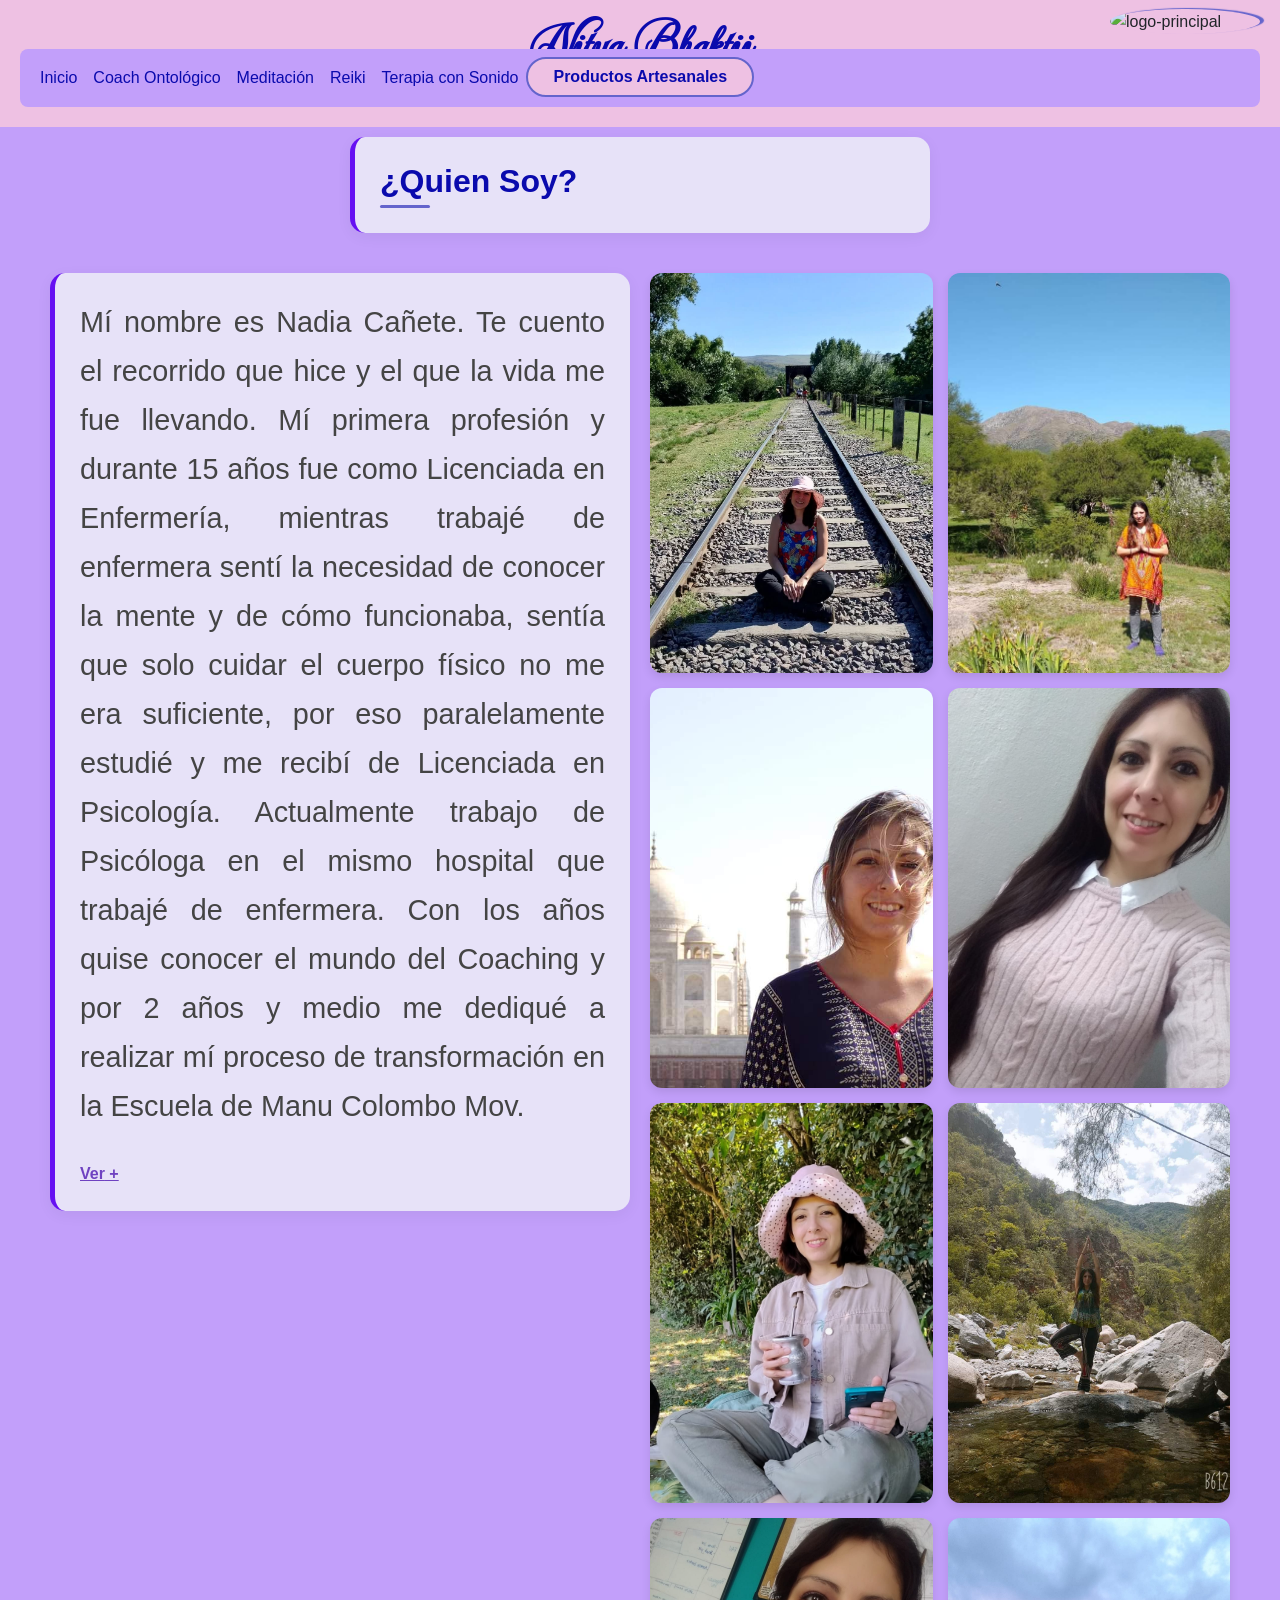
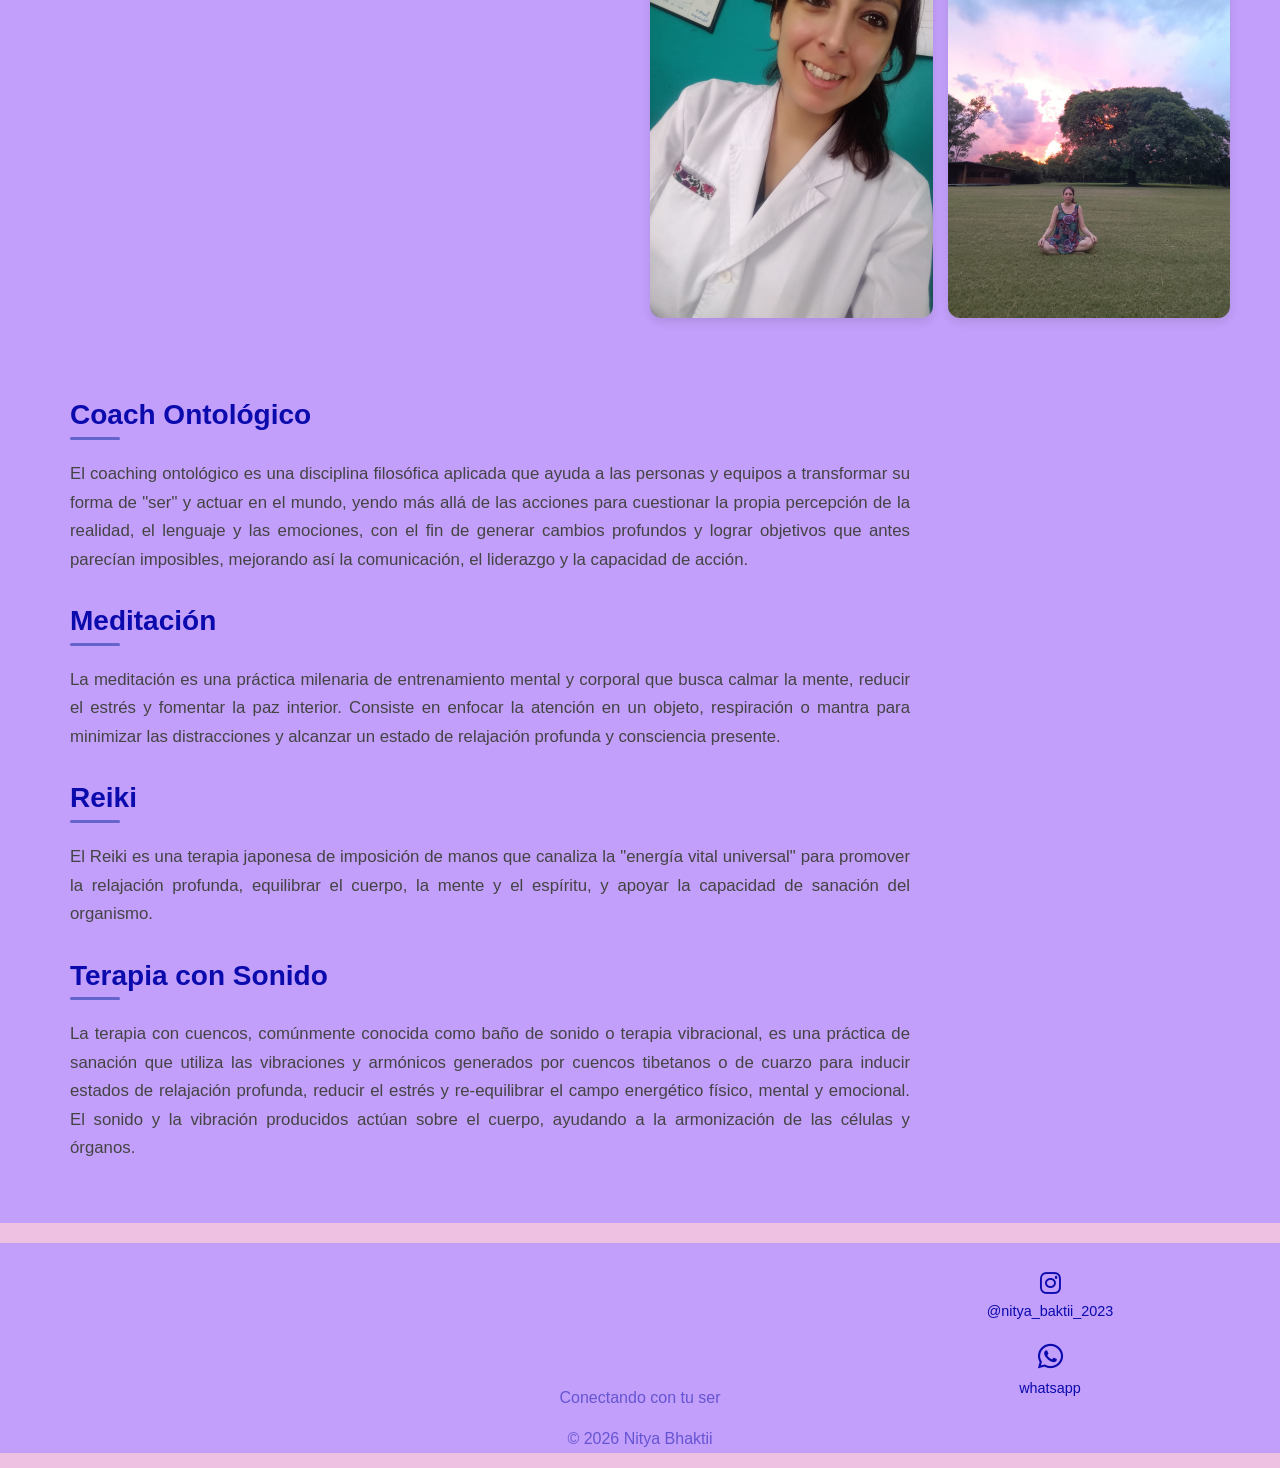
==== commit 10bf4906: "nombre fotos" ====
--- a/index.html
+++ b/index.html
@@ -16,7 +16,6 @@
     <link href="https://fonts.googleapis.com/css2?family=Mea+Culpa&display=swap" rel="stylesheet">
     <!-- pagina de estilos -->
     <link rel="stylesheet" href="css/main.css">
-    <!-- fuente de google -->
     <link rel="stylesheet" href="https://cdnjs.cloudflare.com/ajax/libs/font-awesome/6.0.0/css/all.min.css">
 </head>
 <!-- comeinzo del BODY -->
@@ -73,15 +72,15 @@
                 </section>
                 <!-- fotos personales -->
                 <aside class="imagenes-principal">
-                    <img src="Imagenes/foto15.jpeg" alt="Nadia en paisaje">
-                    <img src="Imagenes/foto10.jpeg" alt="Nadia en la naturaleza">
-                    <img src="Imagenes/foto6.jpeg" alt="Nadia en el taj mahal" class="focus-1">
-                    <img src="Imagenes/foto26.jpeg" alt="Nadia en foto de Perfil" class="focus-2">
-                    <img src="Imagenes/foto21.jpeg" alt="Nadia en día de campo" class="focus-3">
-                    <img src="Imagenes/foto7.jpeg" class="no-desktop" alt="Nadia en la montaña">
-                    <img src="Imagenes/foto9.jpeg" alt="Nadia pose de yoga en el rio">
-                    <img src="Imagenes/foto23.jpeg" class="no-mobile" alt="Nadia en consultorio">
-                    <img src="Imagenes/n-imagen-2.jpeg" alt="Nadia meditando en provincia de entre rios" class="focus-4">
+                    <img src="Imagenes/Nadia en paisaje.png" alt="Nadia en paisaje">
+                    <img src="Imagenes/Nadia en la naturaleza.png" alt="Nadia en la naturaleza">
+                    <img src="Imagenes/Nadia en el taj mahal.png" alt="Nadia en el taj mahal" class="focus-1">
+                    <img src="Imagenes/Nadia en foto de Perfil.png" alt="Nadia en foto de Perfil" class="focus-2">
+                    <img src="Imagenes/Nadia en día de campo.png" alt="Nadia en día de campo" class="focus-3">
+                    <img src="Imagenes/Nadia en la montaña.png" class="no-desktop" alt="Nadia en la montaña">
+                    <img src="Imagenes/Nadia pose de yoga en el rio.png" alt="Nadia pose de yoga en el rio">
+                    <img src="Imagenes/Nadia en consultorio.png" class="no-mobile" alt="Nadia en consultorio">
+                    <img src="Imagenes/Nadia meditando en provincia de entre rios.png" alt="Nadia meditando en provincia de entre rios" class="focus-4">
                 </aside>
                 <!-- detalle de vida -->
                 <article class="tarjeta tarjeta-inicio">
